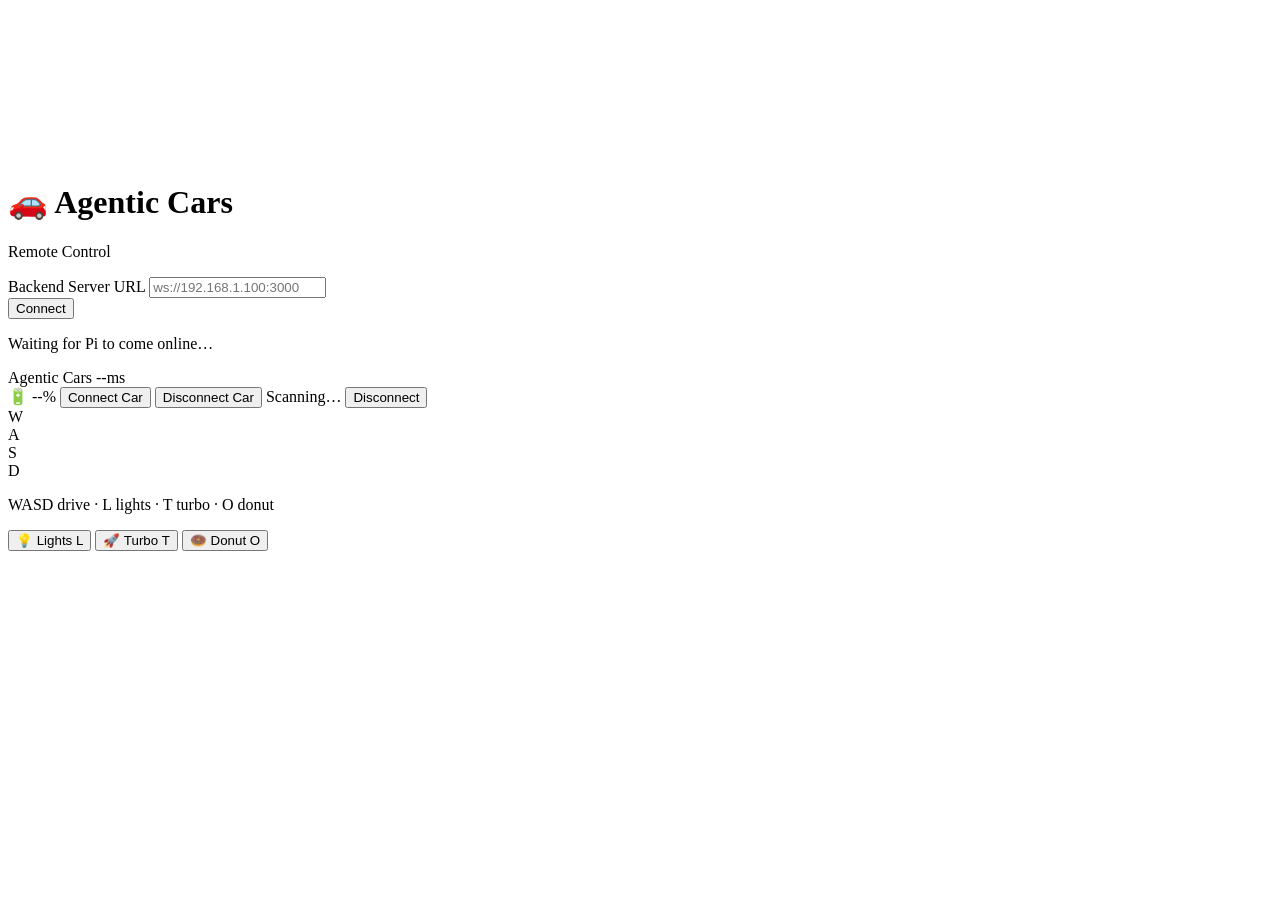
==== backend/static/index.html @ 864da00f "Added backend." ====
<!DOCTYPE html>
<html lang="en">
<head>
  <meta charset="UTF-8" />
  <meta name="viewport" content="width=device-width, initial-scale=1.0, user-scalable=no" />
  <title>Agentic Cars</title>
  <link rel="stylesheet" href="/static/style.css" />
</head>
<body>
  <!-- ======= VIDEO LAYER ======= -->
  <video id="camera-video" autoplay playsinline muted></video>

  <!-- ======= CONNECTION SCREEN (shown when not connected) ======= -->
  <div id="connect-screen" class="overlay center-content">
    <div class="connect-box">
      <h1>🚗 Agentic Cars</h1>
      <p class="subtitle">Remote Control</p>
      <div class="form-group">
        <label for="backend-url">Backend Server URL</label>
        <input id="backend-url" type="text" placeholder="ws://192.168.1.100:3000" />
      </div>
      <button id="btn-connect" class="btn btn-red">Connect</button>
    </div>
  </div>

  <!-- ======= WAITING SCREEN ======= -->
  <div id="waiting-screen" class="overlay center-content hidden">
    <p class="waiting-text">Waiting for Pi to come online…</p>
  </div>

  <!-- ======= HUD OVERLAY ======= -->
  <div id="hud" class="overlay hud hidden">

    <!-- Top Bar -->
    <div class="top-bar">
      <div class="top-left">
        <span class="logo">Agentic Cars</span>
        <span id="latency" class="badge hidden">--ms</span>
      </div>
      <div class="top-right">
        <span id="cam-status" class="status-dot dot-off" title="Camera"></span>
        <span id="pi-status" class="status-dot dot-off" title="Pi Agent"></span>
        <span id="battery-display" class="badge hidden">🔋 --%</span>
        <span id="car-name" class="badge hidden"></span>
        <button id="btn-connect-car" class="btn btn-sm btn-green hidden">Connect Car</button>
        <button id="btn-disconnect-car" class="btn btn-sm btn-outline hidden">Disconnect Car</button>
        <span id="scanning-label" class="badge hidden">Scanning…</span>
        <button id="btn-disconnect-backend" class="btn btn-sm btn-outline">Disconnect</button>
      </div>
    </div>

    <!-- Error Banner -->
    <div id="error-banner" class="error-banner hidden"></div>

    <!-- Bottom HUD -->
    <div class="bottom-hud">
      <!-- WASD keys -->
      <div class="wasd-group">
        <div class="wasd-row">
          <div class="key" id="key-w" data-key="w">W</div>
        </div>
        <div class="wasd-row">
          <div class="key" id="key-a" data-key="a">A</div>
          <div class="key" id="key-s" data-key="s">S</div>
          <div class="key" id="key-d" data-key="d">D</div>
        </div>
      </div>

      <!-- Hints (hidden on mobile) -->
      <div class="hints">
        <p>WASD drive · L lights · T turbo · O donut</p>
      </div>

      <!-- Toggle buttons -->
      <div class="toggle-group">
        <button class="toggle-btn" id="btn-lights" data-active="false">
          <span class="toggle-label">💡 Lights</span>
          <span class="toggle-hotkey">L</span>
          <span class="toggle-dot"></span>
        </button>
        <button class="toggle-btn" id="btn-turbo" data-active="false">
          <span class="toggle-label">🚀 Turbo</span>
          <span class="toggle-hotkey">T</span>
          <span class="toggle-dot"></span>
        </button>
        <button class="toggle-btn" id="btn-donut" data-active="false">
          <span class="toggle-label">🍩 Donut</span>
          <span class="toggle-hotkey">O</span>
          <span class="toggle-dot"></span>
        </button>
      </div>
    </div>
  </div>

  <script src="/static/app.js"></script>
</body>
</html>
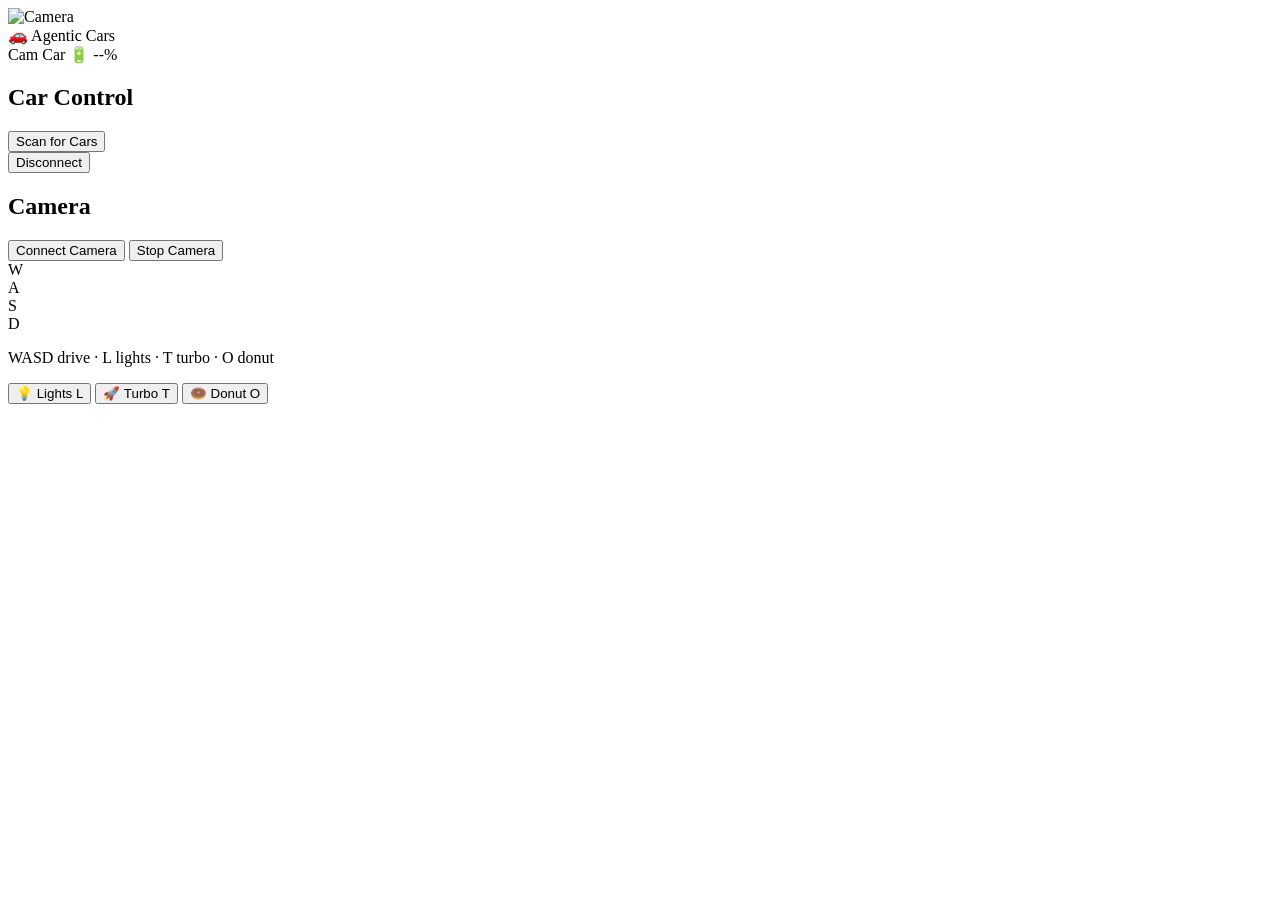
==== commit d6cd00ed: "Car bluetooth connecting works, camera does not work backend." ====
--- a/backend/static/index.html
+++ b/backend/static/index.html
@@ -8,52 +8,57 @@
 </head>
 <body>
   <!-- ======= VIDEO LAYER ======= -->
-  <video id="camera-video" autoplay playsinline muted></video>
+  <img id="camera-feed" class="hidden" alt="Camera" />
 
-  <!-- ======= CONNECTION SCREEN (shown when not connected) ======= -->
-  <div id="connect-screen" class="overlay center-content">
-    <div class="connect-box">
-      <h1>🚗 Agentic Cars</h1>
-      <p class="subtitle">Remote Control</p>
-      <div class="form-group">
-        <label for="backend-url">Backend Server URL</label>
-        <input id="backend-url" type="text" placeholder="ws://192.168.1.100:3000" />
-      </div>
-      <button id="btn-connect" class="btn btn-red">Connect</button>
-    </div>
-  </div>
-
-  <!-- ======= WAITING SCREEN ======= -->
-  <div id="waiting-screen" class="overlay center-content hidden">
-    <p class="waiting-text">Waiting for Pi to come online…</p>
-  </div>
-
-  <!-- ======= HUD OVERLAY ======= -->
-  <div id="hud" class="overlay hud hidden">
+  <!-- ======= MAIN UI ======= -->
+  <div id="main-ui" class="overlay">
 
     <!-- Top Bar -->
     <div class="top-bar">
       <div class="top-left">
-        <span class="logo">Agentic Cars</span>
-        <span id="latency" class="badge hidden">--ms</span>
+        <span class="logo">🚗 Agentic Cars</span>
       </div>
       <div class="top-right">
         <span id="cam-status" class="status-dot dot-off" title="Camera"></span>
-        <span id="pi-status" class="status-dot dot-off" title="Pi Agent"></span>
+        <span class="status-label">Cam</span>
+        <span id="car-status-dot" class="status-dot dot-off" title="Car"></span>
+        <span class="status-label">Car</span>
         <span id="battery-display" class="badge hidden">🔋 --%</span>
         <span id="car-name" class="badge hidden"></span>
-        <button id="btn-connect-car" class="btn btn-sm btn-green hidden">Connect Car</button>
-        <button id="btn-disconnect-car" class="btn btn-sm btn-outline hidden">Disconnect Car</button>
-        <span id="scanning-label" class="badge hidden">Scanning…</span>
-        <button id="btn-disconnect-backend" class="btn btn-sm btn-outline">Disconnect</button>
       </div>
     </div>
 
     <!-- Error Banner -->
     <div id="error-banner" class="error-banner hidden"></div>
 
-    <!-- Bottom HUD -->
-    <div class="bottom-hud">
+    <!-- Center Content -->
+    <div class="center-panel">
+
+      <!-- Car Section -->
+      <div class="panel-section">
+        <h2>Car Control</h2>
+        <div class="btn-row">
+          <button id="btn-scan" class="btn btn-green">Scan for Cars</button>
+        </div>
+        <div id="scan-results" class="scan-results hidden"></div>
+        <div id="car-connected-info" class="car-info hidden">
+          <span id="connected-car-name"></span>
+          <button id="btn-disconnect-car" class="btn btn-sm btn-outline">Disconnect</button>
+        </div>
+      </div>
+
+      <!-- Camera Section -->
+      <div class="panel-section">
+        <h2>Camera</h2>
+        <div class="btn-row">
+          <button id="btn-camera-connect" class="btn btn-green">Connect Camera</button>
+          <button id="btn-camera-disconnect" class="btn btn-sm btn-outline hidden">Stop Camera</button>
+        </div>
+      </div>
+    </div>
+
+    <!-- Bottom HUD (only visible when car connected) -->
+    <div id="drive-hud" class="bottom-hud hidden">
       <!-- WASD keys -->
       <div class="wasd-group">
         <div class="wasd-row">
@@ -66,7 +71,7 @@
         </div>
       </div>
 
-      <!-- Hints (hidden on mobile) -->
+      <!-- Hints -->
       <div class="hints">
         <p>WASD drive · L lights · T turbo · O donut</p>
       </div>
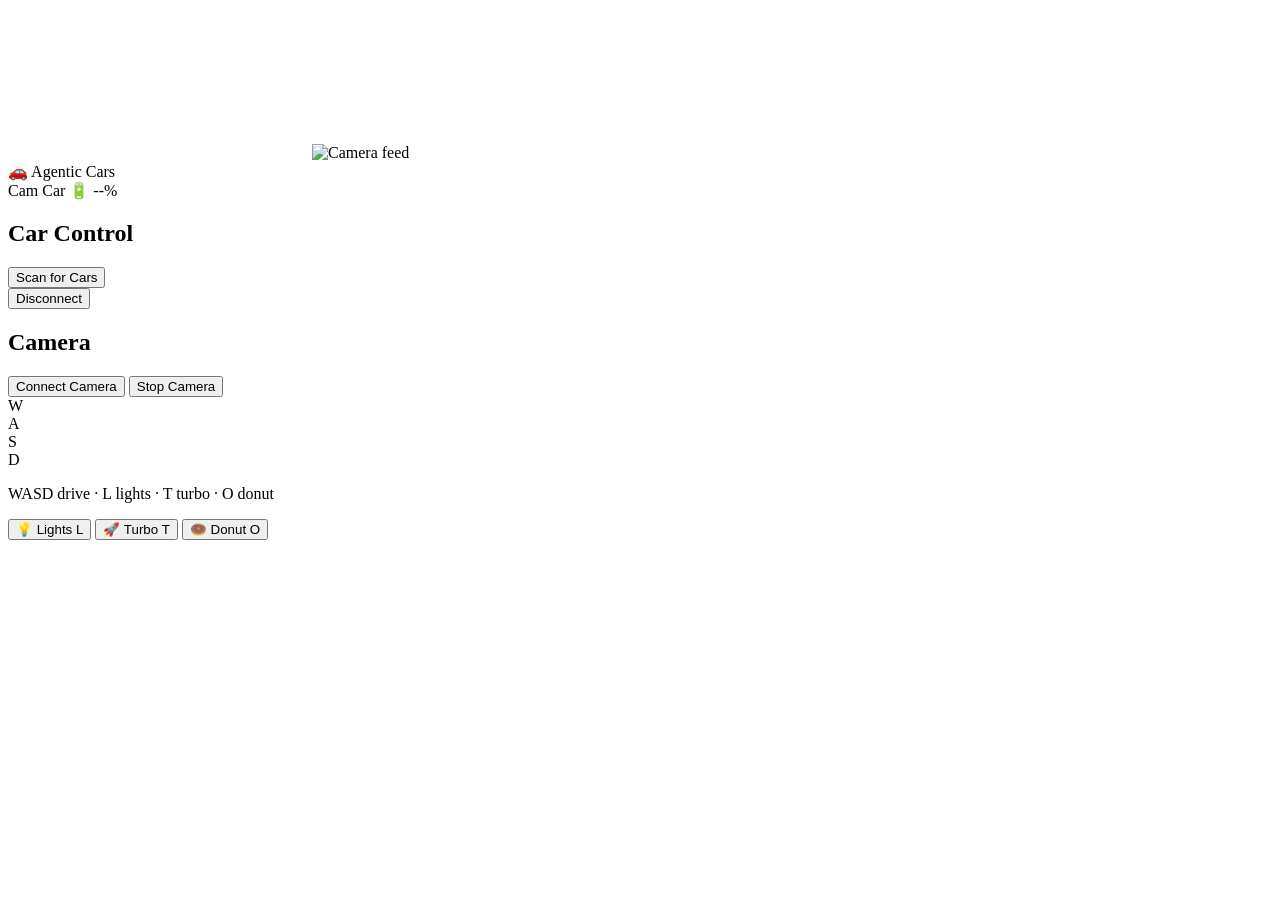
==== commit 086108b9: "Added zapbox to the mix working now." ====
--- a/backend/static/index.html
+++ b/backend/static/index.html
@@ -8,7 +8,8 @@
 </head>
 <body>
   <!-- ======= VIDEO LAYER ======= -->
-  <img id="camera-feed" class="hidden" alt="Camera" />
+  <video id="camera-feed" autoplay playsinline muted class="hidden"></video>
+  <img id="camera-feed-img" alt="Camera feed" class="hidden" />
 
   <!-- ======= MAIN UI ======= -->
   <div id="main-ui" class="overlay">
